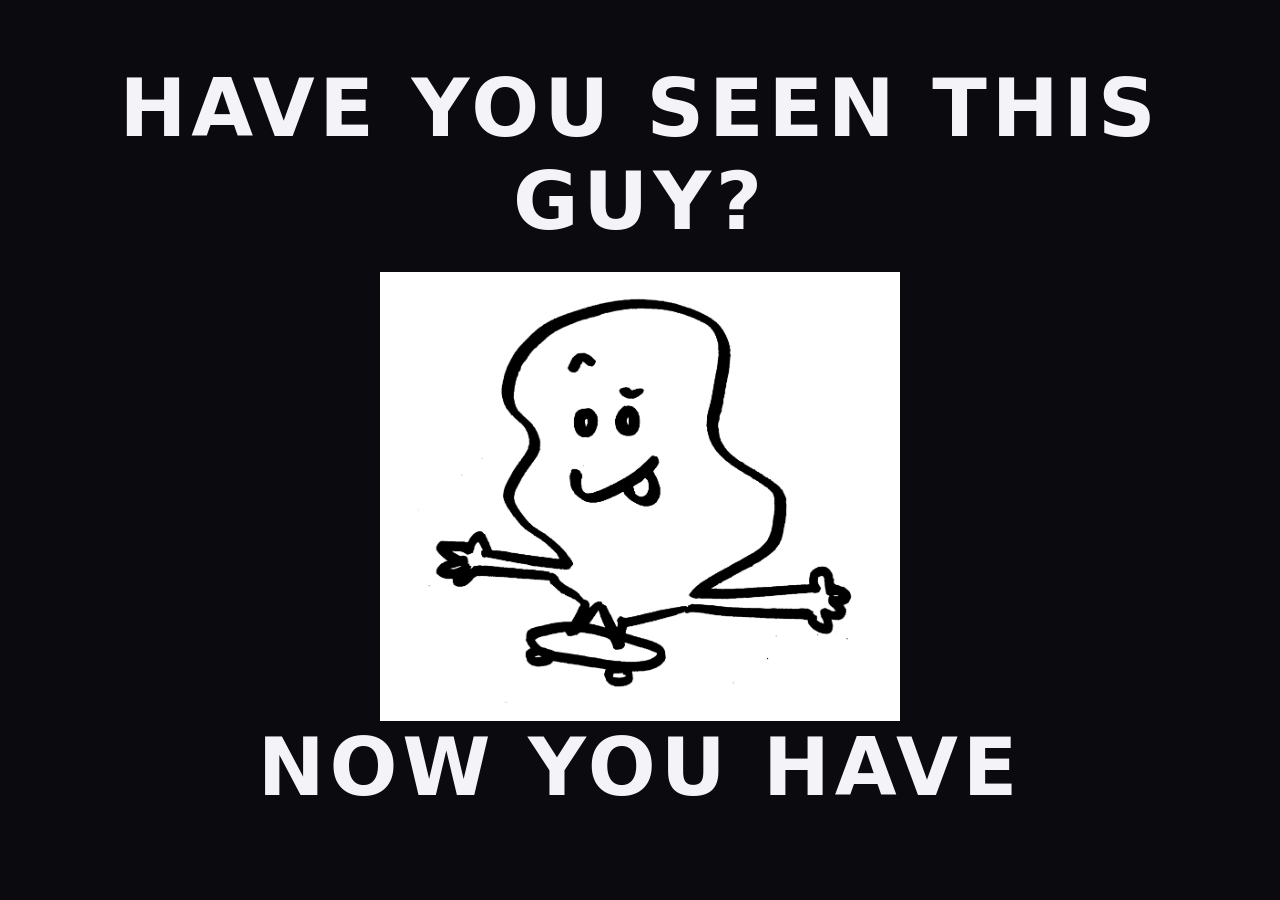
==== index.html @ dc1dff99 "Rename lilguy.html to index.html" ====
<!doctype html>
<html lang="en">
  <head>
    <meta charset="utf-8" />
    <meta name="viewport" content="width=device-width, initial-scale=1" />
    <title>Have You Seen This Guy?</title>
    <link rel="stylesheet" href="style.css" />
  </head>
  <body>
    <main class="wrap">
      <h1>HAVE YOU SEEN THIS GUY?</h1>
      <img class="doodle" src="lilguy001.png" alt="A lil guy very focused on a skateboard" />
      <h1>NOW YOU HAVE</h1>

    </main>
  </body>
</html>
---- style.css ----
:root {
  --bg: #0b0b0f;
  --fg: #f4f4f8;
}

* { box-sizing: border-box; }

body {
  margin: 0;
  min-height: 100vh;
  display: grid;
  place-items: center;
  background: var(--bg);
  color: var(--fg);
  font-family: ui-sans-serif, system-ui, -apple-system, Segoe UI, Roboto, Arial, sans-serif;
}

.wrap {
  text-align: center;
  padding: 40px 20px;
}

h1 {
  margin: 0 0 24px;
  font-weight: 900;
  letter-spacing: 0.06em;
  text-transform: uppercase;
  font-size: clamp(2rem, 7vw, 5rem);
}

.doodle {
  width: min(520px, 90vw);
  height: auto;
  display: block;
  margin: 0 auto;
  image-rendering: auto;
}
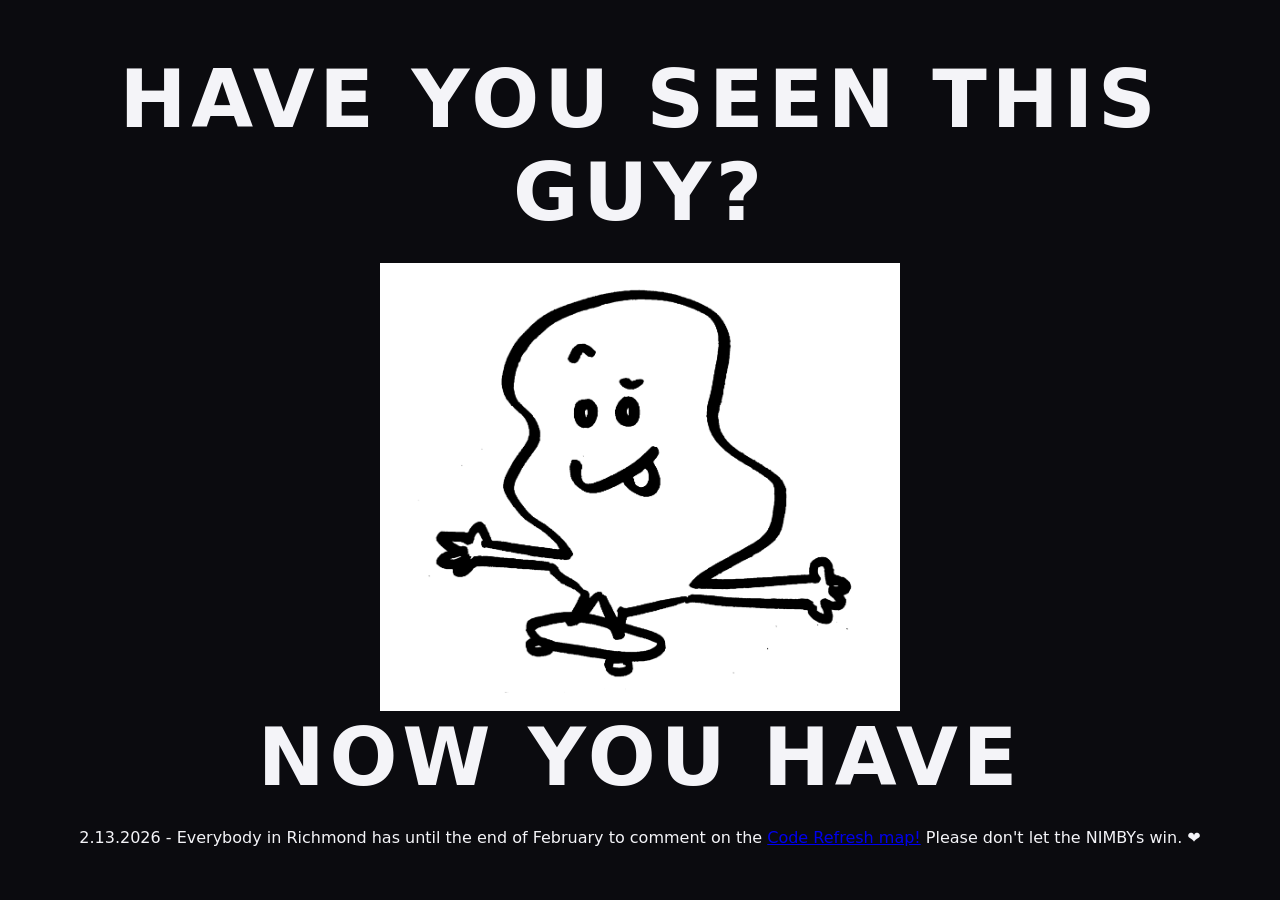
==== commit 3de53662: "Update index.html" ====
--- a/index.html
+++ b/index.html
@@ -12,6 +12,10 @@
       <img class="doodle" src="lilguy001.png" alt="A lil guy very focused on a skateboard" />
       <h1>NOW YOU HAVE</h1>
 
+      <div>
+      2.13.2026 - Everybody in Richmond has until the end of February to comment on the <a href="https://rva.gov/coderefresh">Code Refresh map!</a> Please don't let the NIMBYs win. 
+   ❤️ </div>
+
     </main>
   </body>
 </html>
--- a/style.css
+++ b/style.css
@@ -34,4 +34,13 @@
   display: block;
   margin: 0 auto;
   image-rendering: auto;
-}+}
+
+.a:link {
+  color: pink
+}
+
+.a:hover {
+  color: black
+  background-color: pink
+}
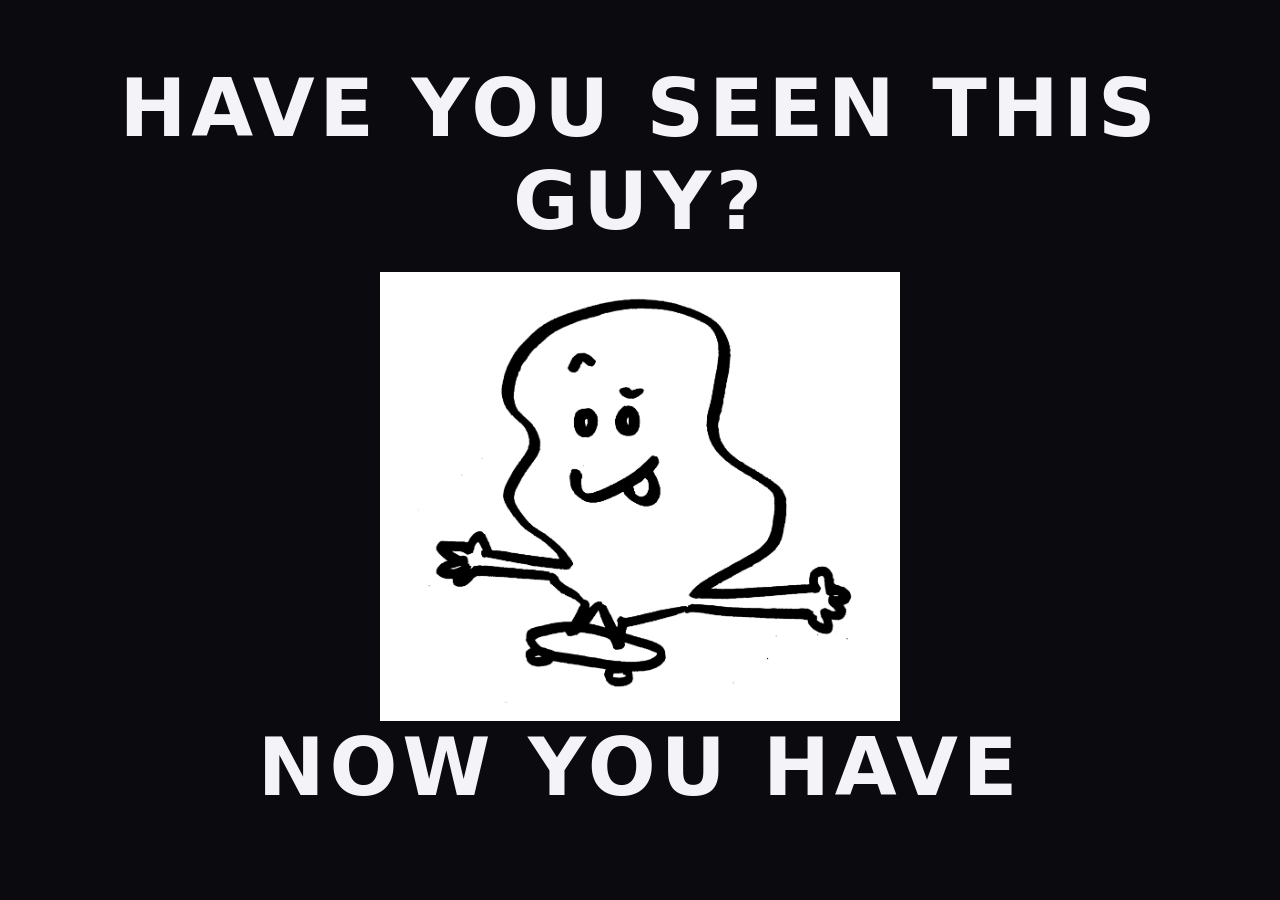
==== commit 16f7bc9d: "Remove outdated news blurb from index Co-Authored-By: Claude Opus 5.5 <noreply@anthropic.com> Claude" ====
--- a/index.html
+++ b/index.html
@@ -12,9 +12,6 @@
       <img class="doodle" src="lilguy001.png" alt="A lil guy very focused on a skateboard" />
       <h1>NOW YOU HAVE</h1>
 
-      <div>
-      2.13.2026 - Everybody in Richmond has until the end of February to comment on the <a href="https://rva.gov/coderefresh">Code Refresh map!</a> Please don't let the NIMBYs win. 
-   ❤️ </div>
 
     </main>
   </body>
